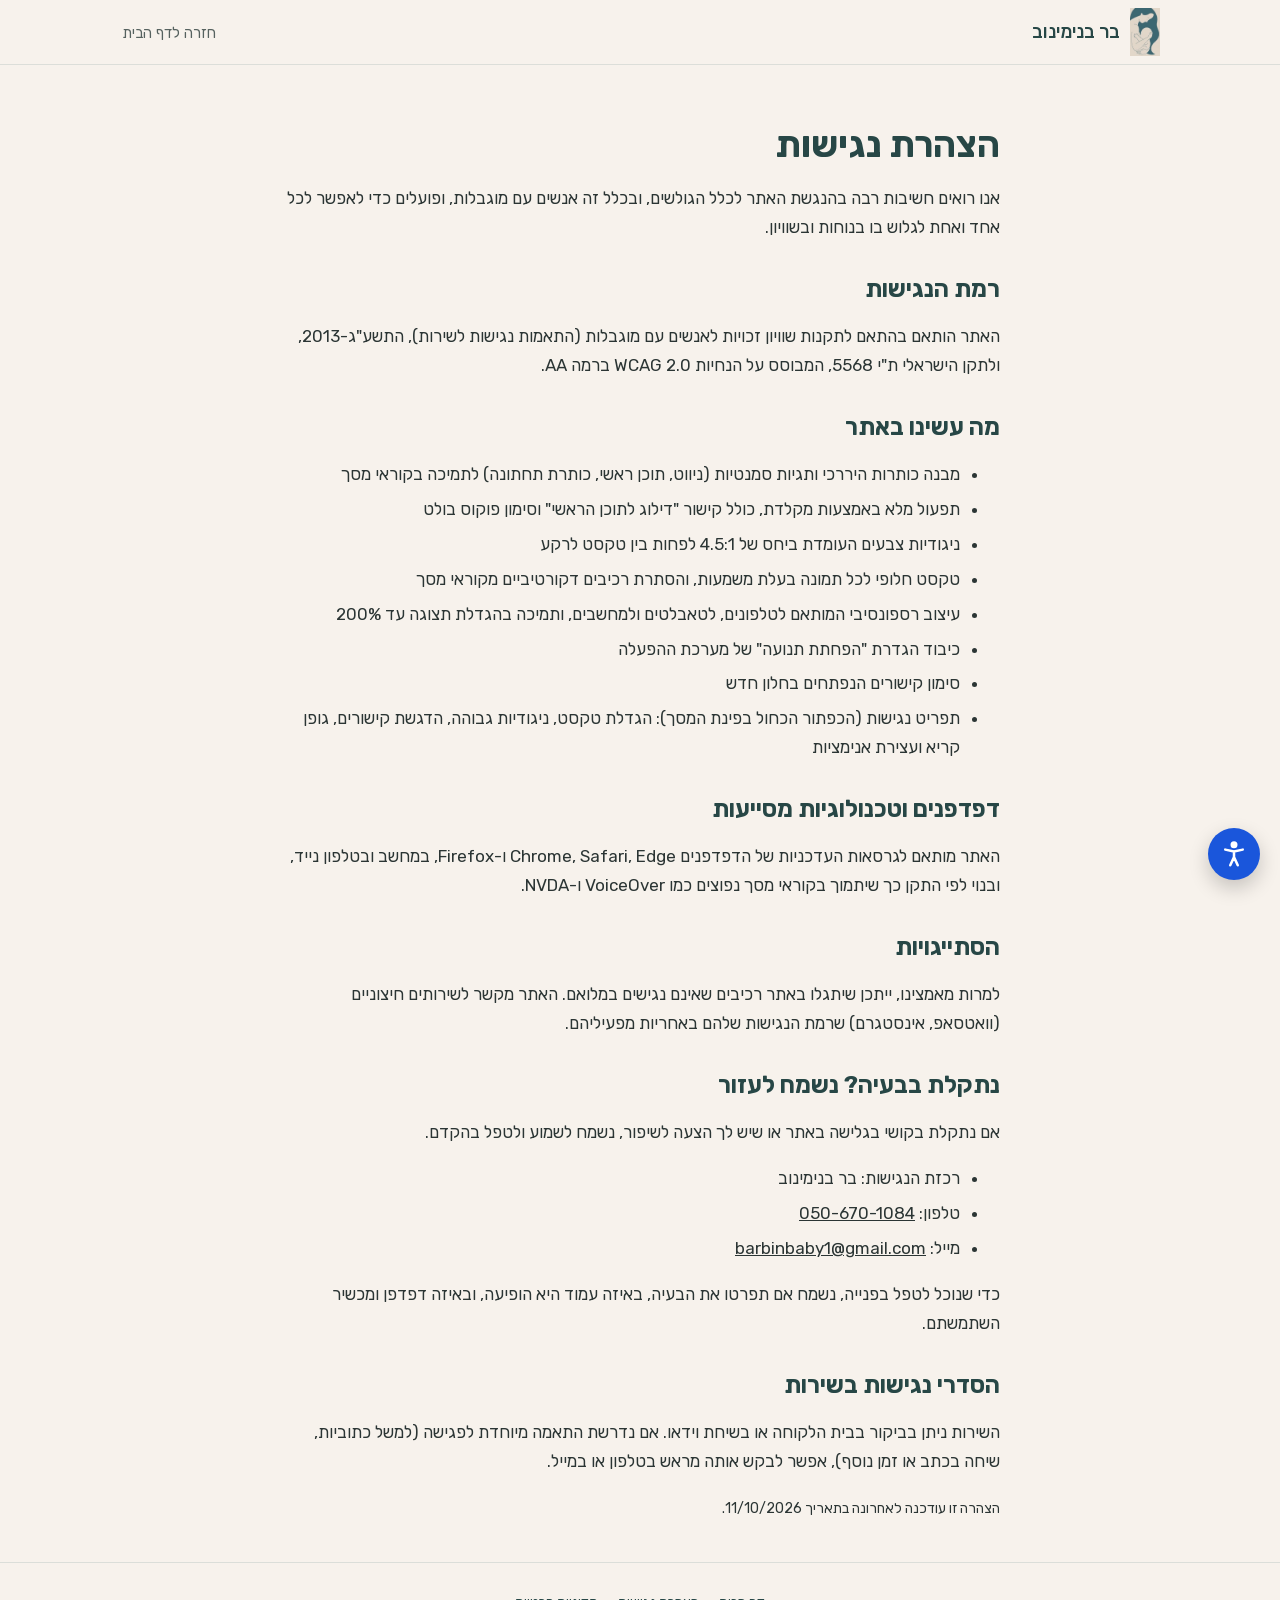
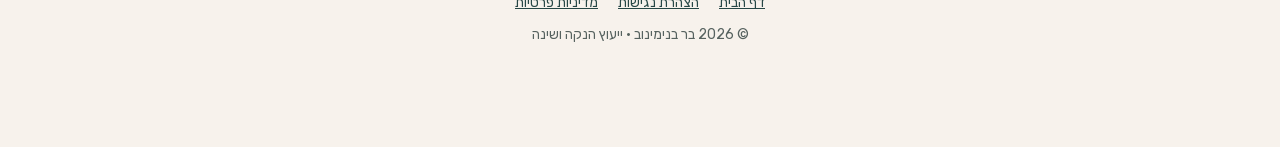
==== accessibility.html @ 2f5b2adc "v5 copy + design: new about text, 4 service cards (prep, newborn, lactation, sleep) with colored hea" ====
<!doctype html>
<html lang="he" dir="rtl">
<head>
<meta charset="utf-8">
<meta name="viewport" content="width=device-width, initial-scale=1">
<title>הצהרת נגישות | בר בנימינוב</title>
<meta name="robots" content="noindex">
<link rel="icon" href="img/mark.jpg">
<link rel="stylesheet" href="site.css?v=6">
</head>
<body>
<a class="skip" href="#main">דילוג לתוכן הראשי</a>
<header class="site"><div class="wrap nav"><a class="brand" href="index.html"><img src="img/mark.jpg" alt=""><span>בר בנימינוב</span></a><nav aria-label="ניווט ראשי"><ul><li><a href="index.html">חזרה לדף הבית</a></li></ul></nav></div></header>
<main id="main" tabindex="-1" class="doc">
<h1>הצהרת נגישות</h1>
<p>אנו רואים חשיבות רבה בהנגשת האתר לכלל הגולשים, ובכלל זה אנשים עם מוגבלות, ופועלים כדי לאפשר לכל אחד ואחת לגלוש בו בנוחות ובשוויון.</p>

<h2>רמת הנגישות</h2>
<p>האתר הותאם בהתאם לתקנות שוויון זכויות לאנשים עם מוגבלות (התאמות נגישות לשירות), התשע"ג-2013, ולתקן הישראלי ת"י 5568, המבוסס על הנחיות WCAG 2.0 ברמה AA.</p>

<h2>מה עשינו באתר</h2>
<ul>
  <li>מבנה כותרות היררכי ותגיות סמנטיות (ניווט, תוכן ראשי, כותרת תחתונה) לתמיכה בקוראי מסך</li>
  <li>תפעול מלא באמצעות מקלדת, כולל קישור "דילוג לתוכן הראשי" וסימון פוקוס בולט</li>
  <li>ניגודיות צבעים העומדת ביחס של 4.5:1 לפחות בין טקסט לרקע</li>
  <li>טקסט חלופי לכל תמונה בעלת משמעות, והסתרת רכיבים דקורטיביים מקוראי מסך</li>
  <li>עיצוב רספונסיבי המותאם לטלפונים, לטאבלטים ולמחשבים, ותמיכה בהגדלת תצוגה עד 200%</li>
  <li>כיבוד הגדרת "הפחתת תנועה" של מערכת ההפעלה</li>
  <li>סימון קישורים הנפתחים בחלון חדש</li>
  <li>תפריט נגישות (הכפתור הכחול בפינת המסך): הגדלת טקסט, ניגודיות גבוהה, הדגשת קישורים, גופן קריא ועצירת אנימציות</li>
</ul>

<h2>דפדפנים וטכנולוגיות מסייעות</h2>
<p>האתר מותאם לגרסאות העדכניות של הדפדפנים Chrome, Safari, Edge ו-Firefox, במחשב ובטלפון נייד, ובנוי לפי התקן כך שיתמוך בקוראי מסך נפוצים כמו VoiceOver ו-NVDA.</p>

<h2>הסתייגויות</h2>
<p>למרות מאמצינו, ייתכן שיתגלו באתר רכיבים שאינם נגישים במלואם. האתר מקשר לשירותים חיצוניים (וואטסאפ, אינסטגרם) שרמת הנגישות שלהם באחריות מפעיליהם.</p>

<h2>נתקלת בבעיה? נשמח לעזור</h2>
<p>אם נתקלת בקושי בגלישה באתר או שיש לך הצעה לשיפור, נשמח לשמוע ולטפל בהקדם.</p>
<ul>
  <li>רכזת הנגישות: בר בנימינוב</li>
  <li>טלפון: <a href="tel:+972506701084" dir="ltr">050-670-1084</a></li>
  <li>מייל: <a href="mailto:barbinbaby1@gmail.com">barbinbaby1@gmail.com</a></li>
</ul>
<p>כדי שנוכל לטפל בפנייה, נשמח אם תפרטו את הבעיה, באיזה עמוד היא הופיעה, ובאיזה דפדפן ומכשיר השתמשתם.</p>

<h2>הסדרי נגישות בשירות</h2>
<p>השירות ניתן בביקור בבית הלקוחה או בשיחת וידאו. אם נדרשת התאמה מיוחדת לפגישה (למשל כתוביות, שיחה בכתב או זמן נוסף), אפשר לבקש אותה מראש בטלפון או במייל.</p>

<p><small>הצהרה זו עודכנה לאחרונה בתאריך 11/10/2026.</small></p>
</main>
<footer class="site"><nav aria-label="קישורים משפטיים"><ul><li><a href="index.html">דף הבית</a></li><li><a href="accessibility.html">הצהרת נגישות</a></li><li><a href="privacy.html">מדיניות פרטיות</a></li></ul></nav><p style="margin:0">© 2026 בר בנימינוב · ייעוץ הנקה ושינה</p></footer>
<script src="a11y.js"></script>
</body>
</html>
---- site.css ----
@font-face{font-family:Rubik;font-style:normal;font-weight:300 700;font-display:swap;src:url(fonts/rubik-hebrew.woff2) format('woff2');unicode-range:U+0307-0308,U+0590-05FF,U+200C-2010,U+20AA,U+25CC,U+FB1D-FB4F}
@font-face{font-family:Rubik;font-style:normal;font-weight:300 700;font-display:swap;src:url(fonts/rubik-latin.woff2) format('woff2');unicode-range:U+0000-00FF,U+0131,U+0152-0153,U+02BB-02BC,U+02C6,U+02DA,U+02DC,U+0304,U+0308,U+0329,U+2000-206F,U+20AC,U+2122,U+2191,U+2193,U+2212,U+2215,U+FEFF,U+FFFD}

:root{
  --bg:#F7F2EC; --sand:#EFE6DC; --card:#FFFDFB;
  --primary:#3F6B6A; --deep:#274746; --accent:#934B35; --blush:#F3D6C8;
  --text:#2B3534; --muted:#56625F; --focus:#1A56DB; --wa:#157A3E;
  --tint-1:color-mix(in srgb,var(--primary) 14%,#fff);
  --tint-2:color-mix(in srgb,var(--accent) 14%,#fff);
}
*{box-sizing:border-box}
html{scroll-behavior:smooth}
body{margin:0;font-family:Rubik,"Segoe UI",Arial,sans-serif;background:var(--bg);color:var(--text);line-height:1.7;font-size:17px}
img{max-width:100%;display:block}
a{color:inherit}
.wrap{max-width:1080px;margin:0 auto;padding:0 20px}
.sr-only{position:absolute;width:1px;height:1px;padding:0;margin:-1px;overflow:hidden;clip:rect(0,0,0,0);white-space:nowrap;border:0}

/* keyboard focus: always visible, never removed */
:focus-visible{outline:3px solid var(--focus);outline-offset:3px;border-radius:6px}
.skip{position:absolute;top:-60px;right:16px;z-index:100;background:var(--deep);color:#fff;padding:10px 18px;border-radius:0 0 10px 10px;text-decoration:none;font-weight:500}
.skip:focus{top:0}

header.site{position:sticky;top:0;z-index:10;background:color-mix(in srgb,var(--bg) 94%,transparent);backdrop-filter:blur(6px);border-bottom:1px solid color-mix(in srgb,var(--primary) 15%,transparent)}
.nav{display:flex;align-items:center;justify-content:space-between;min-height:64px;gap:16px}
.brand{display:flex;align-items:center;gap:10px;text-decoration:none}
.brand img{width:30px;height:48px;object-fit:cover;mix-blend-mode:multiply}
.brand span{font-weight:500;color:var(--deep);font-size:19px}
.nav ul{display:flex;gap:22px;list-style:none;margin:0;padding:0}
.nav ul a{text-decoration:none;color:var(--muted);font-size:15px;padding:6px 2px}
.nav ul a:hover{color:var(--primary);text-decoration:underline}

.btn{display:inline-flex;align-items:center;gap:8px;min-height:48px;padding:12px 26px;border-radius:999px;text-decoration:none;font-weight:500;font-size:16px;transition:transform .15s,background .15s}
.btn:hover{transform:translateY(-1px)}
.btn-main{background:var(--primary);color:#fff}
.btn-main:hover{background:var(--deep)}
.btn-ghost{border:1.5px solid var(--primary);color:var(--primary)}
.btn svg{width:20px;height:20px;flex:none}

.hero{padding:64px 0 72px}
.hero-grid{display:grid;grid-template-columns:1.1fr .9fr;gap:48px;align-items:center}
.eyebrow{color:var(--accent);font-weight:500;font-size:15px;letter-spacing:.3px;margin:0}
h1{font-size:46px;line-height:1.2;margin:10px 0 18px;color:var(--deep);font-weight:700}
.lead{font-size:19px;color:var(--muted);margin:0 0 28px;max-width:520px}
.ctas{display:flex;gap:12px;flex-wrap:wrap}
.badges{display:flex;gap:10px;flex-wrap:wrap;margin:28px 0 0;padding:0;list-style:none}
.badges li{background:var(--sand);color:var(--deep);padding:6px 14px;border-radius:999px;font-size:14px}
.hero-photo{position:relative;margin:0}
.hero-photo .blob{position:absolute;inset:-18px -18px 18px 18px;background:var(--blush);border-radius:42% 58% 55% 45% / 50% 45% 55% 50%}
.hero-photo img{position:relative;border-radius:36px;aspect-ratio:1/1;object-fit:cover;width:100%;box-shadow:0 20px 40px color-mix(in srgb,var(--deep) 18%,transparent)}

section{padding:72px 0}
.sec-head{text-align:center;max-width:620px;margin:0 auto 44px}
h2{font-size:34px;color:var(--deep);margin:6px 0 10px;font-weight:700;line-height:1.3}
.sec-head p{color:var(--muted);margin:0}

.alt{background:var(--sand)}
.about-grid{display:grid;grid-template-columns:auto 1fr;gap:44px;align-items:center}
.avatar{width:200px;height:200px;border-radius:50%;object-fit:cover;border:6px solid var(--card)}
.about h2{margin-top:0}
.about p{margin:0 0 12px}

.cards{display:grid;grid-template-columns:repeat(2,1fr);gap:24px;align-items:stretch}
.card{--band:var(--primary);--tint:#DCEBE8;background:var(--tint);border-radius:24px;overflow:hidden;display:flex;flex-direction:column;box-shadow:0 8px 24px color-mix(in srgb,var(--deep) 10%,transparent)}
.c-olive{--band:#55703E;--tint:#E3ECD9}
.c-clay{--band:#934B35;--tint:#F7E0D3}
.c-teal{--band:#3F6B6A;--tint:#DCEBE8}
.c-lav{--band:#6E4F93;--tint:#E3DDF0}
.card-head{background:var(--band);color:#fff;display:flex;align-items:center;gap:12px;padding:18px 26px}
.card-head svg{width:28px;height:28px;flex:none}
.card-head h3{margin:0;font-size:23px;color:#fff;flex:1}
.card .tag{background:#fff;color:var(--band);font-size:13px;font-weight:500;padding:3px 12px;border-radius:999px;white-space:nowrap}
.card-body{padding:22px 26px 26px;flex:1}
.card-body > p{color:var(--muted);margin:0 0 14px}
.card ul{margin:0;padding:0 18px 0 0;color:var(--text)}
.card li{margin-bottom:6px}
.card li::marker{color:var(--band)}
.card .note-in{margin:14px 0 0;font-weight:500;color:var(--band)}
.swipe-hint{display:none}
.s-cream{background:var(--bg)}
.s-peach{background:#F4E1D6}
.s-lav{background:#E3DDF0}
.s-deep{background:var(--deep);color:#fff}
.s-deep .eyebrow{color:#F3D6C8}
.s-deep h2{color:#fff}
.s-deep strong{color:#F3D6C8;font-weight:700}
.s-deep .avatar{border-color:#F3D6C8}
.s-deep :focus-visible{outline-color:#fff}

.formats{display:grid;grid-template-columns:repeat(3,1fr);gap:16px;margin:28px 0 0;padding:0;list-style:none}
.formats li{display:flex;gap:12px;align-items:center;background:var(--sand);border-radius:18px;padding:16px 18px}
.formats svg{width:26px;height:26px;color:var(--primary);flex:none}
.formats b{display:block;font-weight:500}
.formats span{font-size:14px;color:var(--muted)}

.steps{display:grid;grid-template-columns:repeat(3,1fr);gap:56px;margin:0;padding:0;list-style:none;align-items:stretch}
.steps li{--c:var(--primary);position:relative;text-align:center;padding:28px 22px 26px;background:var(--card);border:2px solid var(--c);border-radius:22px}
.steps li:not(:last-child)::after{content:"";position:absolute;top:50%;left:-44px;width:32px;height:32px;transform:translateY(-50%);background:url("data:image/svg+xml,%3Csvg xmlns='http://www.w3.org/2000/svg' viewBox='0 0 24 24' fill='none' stroke='%23274746' stroke-width='2.2' stroke-linecap='round' stroke-linejoin='round'%3E%3Cpath d='M19 12H5M11 6l-6 6 6 6'/%3E%3C/svg%3E") center/contain no-repeat;opacity:.75}
.steps .n{width:52px;height:52px;margin:0 auto 14px;border-radius:50%;background:var(--c);color:#fff;display:grid;place-items:center;font-size:21px;font-weight:500}
.steps h3{margin:0 0 6px;color:var(--deep);font-size:20px}
.steps p{margin:0;color:var(--muted)}

.faq-list{max-width:760px;margin:0 auto}
details{background:var(--card);border-radius:18px;margin-bottom:12px}
summary{cursor:pointer;font-weight:500;color:var(--deep);list-style:none;display:flex;justify-content:space-between;gap:12px;padding:18px 22px}
summary::-webkit-details-marker{display:none}
summary::after{content:"+";font-size:22px;line-height:1;color:var(--accent)}
details[open] summary::after{content:"\2212"}
details p{margin:0;padding:0 22px 18px;color:var(--muted)}

.contact{text-align:center}
.contact-box{background:var(--deep);color:#fff;border-radius:32px;padding:56px 24px}
.contact-box h2{color:#fff}
.contact-box p{margin:0 auto 28px;max-width:520px}
.contact-box .btn-main{background:#fff;color:var(--deep)}
.contact-links{display:flex;justify-content:center;gap:12px 28px;flex-wrap:wrap;margin:28px 0 0;padding:0;list-style:none;font-size:15px}
.contact-links a{text-decoration:none;display:inline-flex;gap:8px;align-items:center;padding:6px 4px}
.contact-links a:hover{text-decoration:underline}
.contact-links svg{width:18px;height:18px}
.contact-box :focus-visible{outline-color:#fff}

.note{max-width:760px;margin:0 auto;font-size:14px;color:var(--muted);text-align:center}

footer.site{text-align:center;color:var(--muted);font-size:14px;padding:28px 20px 100px;border-top:1px solid color-mix(in srgb,var(--primary) 15%,transparent)}
footer.site nav ul{display:flex;justify-content:center;flex-wrap:wrap;gap:6px 20px;list-style:none;padding:0;margin:0 0 8px}
footer.site a{color:var(--deep)}

.wa-float{position:fixed;bottom:20px;left:20px;z-index:20;width:58px;height:58px;border-radius:50%;background:var(--wa);display:grid;place-items:center;box-shadow:0 8px 20px rgba(0,0,0,.2)}
.wa-float svg{width:32px;height:32px;color:#fff}
.wa-label{display:none}
@media (min-width:821px){
  .wa-float{width:auto;height:64px;padding:0 24px 0 20px;border-radius:999px;display:flex;gap:10px;align-items:center;text-decoration:none}
  .wa-float svg{width:34px;height:34px}
  .wa-label{display:inline;color:#fff;font-weight:500;font-size:18px}
}

/* legal pages */
.doc{max-width:760px;margin:0 auto;padding:48px 20px 24px}
.doc h1{font-size:36px}
.doc h2{font-size:24px;margin-top:32px}
.doc li{margin-bottom:6px}

/* accessibility menu */
.a11y-btn{position:fixed;bottom:20px;right:20px;z-index:30;width:52px;height:52px;border-radius:50%;border:0;background:var(--focus);color:#fff;display:grid;place-items:center;cursor:pointer;box-shadow:0 8px 20px rgba(0,0,0,.2)}
.a11y-btn svg{width:30px;height:30px}
.a11y-panel{position:fixed;bottom:84px;right:20px;z-index:30;width:min(300px,calc(100vw - 40px));background:#fff;color:#1d1d1d;border-radius:16px;padding:16px;box-shadow:0 12px 40px rgba(0,0,0,.25);font-size:15px}
.a11y-panel[hidden]{display:none}
.a11y-panel h2{font-size:18px;margin:0 0 10px;color:#1d1d1d}
.a11y-panel .grid{display:grid;grid-template-columns:1fr 1fr;gap:8px}
.a11y-panel button{font:inherit;font-size:14px;min-height:44px;border:1.5px solid #c9c9c9;background:#f7f7f7;color:#1d1d1d;border-radius:10px;cursor:pointer;padding:6px}
.a11y-panel button[aria-pressed="true"]{background:#1A56DB;border-color:#1A56DB;color:#fff}
.a11y-panel .row{display:flex;justify-content:space-between;align-items:center;margin-top:12px;gap:8px}
.a11y-panel a{color:#1A56DB}

html.a11y-big{font-size:120%}
html.a11y-big body{font-size:20px}
html.a11y-readable body,html.a11y-readable button{font-family:Arial,Helvetica,sans-serif!important;letter-spacing:.02em;word-spacing:.08em}
html.a11y-links a{text-decoration:underline!important;text-underline-offset:3px}
html.a11y-links main a,html.a11y-links footer a{outline:2px dashed currentColor;outline-offset:2px}
html.a11y-contrast{--bg:#fff;--sand:#fff;--card:#fff;--primary:#000;--deep:#000;--accent:#000;--blush:#fff;--text:#000;--muted:#000;--tint-1:#fff;--tint-2:#fff}
html.a11y-contrast .steps li{--c:#000}
html.a11y-contrast .card{background:#fff!important;border-color:#000!important}
html.a11y-contrast .s-peach,html.a11y-contrast .s-lav,html.a11y-contrast .s-deep{background:#fff;color:#000}
html.a11y-contrast .s-deep h2,html.a11y-contrast .s-deep strong,html.a11y-contrast .s-deep .eyebrow{color:#000}
html.a11y-contrast .card{--band:#000;--tint:#fff}
html.a11y-contrast .card,html.a11y-contrast details,html.a11y-contrast .formats li,html.a11y-contrast .badges li{border:2px solid #000}
html.a11y-contrast .contact-box{background:#000}
html.a11y-contrast img{filter:grayscale(1) contrast(1.1)}
html.a11y-noanim *{animation:none!important;transition:none!important;scroll-behavior:auto!important}

@media (prefers-reduced-motion:reduce){*{animation:none!important;transition:none!important;scroll-behavior:auto!important}}

@media (max-width:820px){
  body{font-size:16px}
  .nav ul{display:none}
  .hero{padding:36px 0 48px}
  .hero-grid,.about-grid{grid-template-columns:1fr;gap:32px}
  .hero-photo{order:-1;max-width:360px;margin:0 auto}
  h1{font-size:34px}
  .about-grid h2,.about-grid .eyebrow{text-align:center}
  .avatar{margin:0 auto;width:160px;height:160px}
  .steps,.formats{grid-template-columns:1fr}
  .cards{display:flex;gap:14px;overflow-x:auto;scroll-snap-type:x mandatory;margin:0 -20px;padding:4px 20px 18px;scrollbar-width:none}
  .cards::-webkit-scrollbar{display:none}
  .card{flex:0 0 86%;scroll-snap-align:center}
  .swipe-hint{display:block;text-align:center;font-size:14px;color:var(--muted);margin:-28px 0 14px}
  .swipe-hint::after{content:" \2190"}
  .steps{gap:48px}
  .steps li:not(:last-child)::after{top:auto;left:50%;bottom:-42px;transform:translateX(-50%) rotate(-90deg)}
  section{padding:52px 0}
  h2{font-size:28px}
}
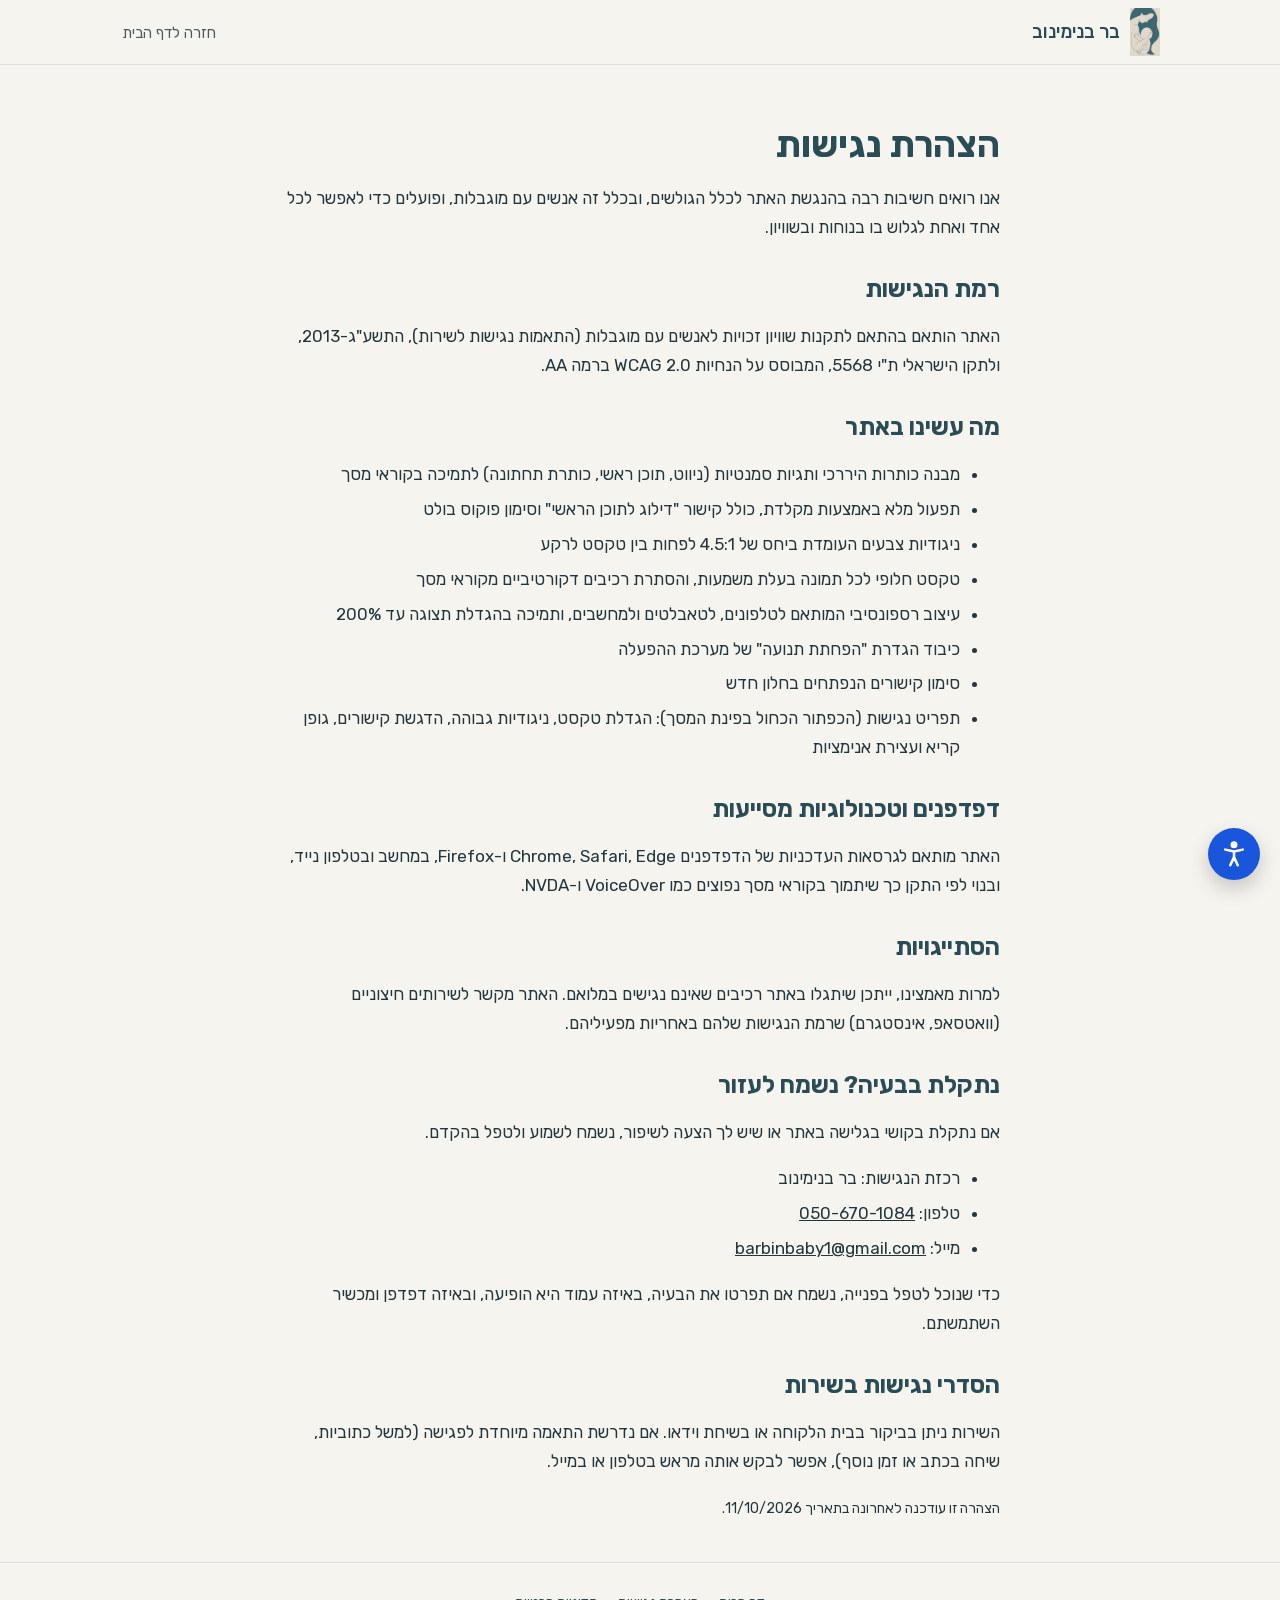
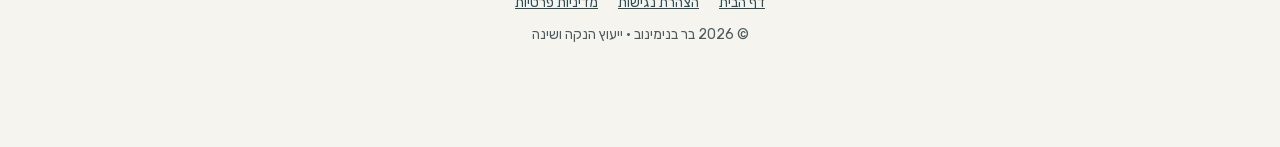
==== commit 3fcdc387: "v6: Canva palette (cream/sage/smoky/deep blue/sand), unified service card copy in feminine singular," ====
--- a/accessibility.html
+++ b/accessibility.html
@@ -6,7 +6,7 @@
 <title>הצהרת נגישות | בר בנימינוב</title>
 <meta name="robots" content="noindex">
 <link rel="icon" href="img/mark.jpg">
-<link rel="stylesheet" href="site.css?v=6">
+<link rel="stylesheet" href="site.css?v=7">
 </head>
 <body>
 <a class="skip" href="#main">דילוג לתוכן הראשי</a>
--- a/site.css
+++ b/site.css
@@ -2,9 +2,9 @@
 @font-face{font-family:Rubik;font-style:normal;font-weight:300 700;font-display:swap;src:url(fonts/rubik-latin.woff2) format('woff2');unicode-range:U+0000-00FF,U+0131,U+0152-0153,U+02BB-02BC,U+02C6,U+02DA,U+02DC,U+0304,U+0308,U+0329,U+2000-206F,U+20AC,U+2122,U+2191,U+2193,U+2212,U+2215,U+FEFF,U+FFFD}
 
 :root{
-  --bg:#F7F2EC; --sand:#EFE6DC; --card:#FFFDFB;
-  --primary:#3F6B6A; --deep:#274746; --accent:#934B35; --blush:#F3D6C8;
-  --text:#2B3534; --muted:#56625F; --focus:#1A56DB; --wa:#157A3E;
+  --bg:#F6F4EF; --sand:#E9E3D9; --card:#FFFFFF;
+  --primary:#3F6C7A; --deep:#2A4C57; --accent:#3F6C7A; --blush:#BFD8D2;
+  --text:#22363D; --muted:#4A5A5E; --sage:#9FB8A0; --smoky:#BFD8D2; --focus:#1A56DB; --wa:#157A3E;
   --tint-1:color-mix(in srgb,var(--primary) 14%,#fff);
   --tint-2:color-mix(in srgb,var(--accent) 14%,#fff);
 }
@@ -61,30 +61,31 @@
 .about p{margin:0 0 12px}
 
 .cards{display:grid;grid-template-columns:repeat(2,1fr);gap:24px;align-items:stretch}
-.card{--band:var(--primary);--tint:#DCEBE8;background:var(--tint);border-radius:24px;overflow:hidden;display:flex;flex-direction:column;box-shadow:0 8px 24px color-mix(in srgb,var(--deep) 10%,transparent)}
-.c-olive{--band:#55703E;--tint:#E3ECD9}
-.c-clay{--band:#934B35;--tint:#F7E0D3}
-.c-teal{--band:#3F6B6A;--tint:#DCEBE8}
-.c-lav{--band:#6E4F93;--tint:#E3DDF0}
-.card-head{background:var(--band);color:#fff;display:flex;align-items:center;gap:12px;padding:18px 26px}
+.card{--band:var(--primary);--ink:#fff;background:var(--card);border-radius:24px;overflow:hidden;display:flex;flex-direction:column;box-shadow:0 8px 24px color-mix(in srgb,var(--deep) 12%,transparent)}
+.c-prep{--band:var(--sage);--ink:#22363D}
+.c-newborn{--band:var(--sand);--ink:#22363D}
+.c-lact{--band:var(--primary);--ink:#fff}
+.c-sleep{--band:var(--smoky);--ink:#22363D}
+.card-head{background:var(--band);color:var(--ink);display:flex;align-items:center;gap:12px;padding:18px 26px}
 .card-head svg{width:28px;height:28px;flex:none}
-.card-head h3{margin:0;font-size:23px;color:#fff;flex:1}
-.card .tag{background:#fff;color:var(--band);font-size:13px;font-weight:500;padding:3px 12px;border-radius:999px;white-space:nowrap}
+.card-head h3{margin:0;font-size:23px;color:var(--ink);flex:1}
+.card .tag{background:#fff;color:#22363D;box-shadow:0 1px 3px rgba(0,0,0,.12);font-size:13px;font-weight:500;padding:3px 12px;border-radius:999px;white-space:nowrap}
 .card-body{padding:22px 26px 26px;flex:1}
 .card-body > p{color:var(--muted);margin:0 0 14px}
 .card ul{margin:0;padding:0 18px 0 0;color:var(--text)}
 .card li{margin-bottom:6px}
-.card li::marker{color:var(--band)}
-.card .note-in{margin:14px 0 0;font-weight:500;color:var(--band)}
+.card li::marker{color:var(--primary)}
+.card .note-in{margin:14px 0 0;font-weight:500;color:var(--deep)}
 .swipe-hint{display:none}
 .s-cream{background:var(--bg)}
-.s-peach{background:#F4E1D6}
-.s-lav{background:#E3DDF0}
-.s-deep{background:var(--deep);color:#fff}
-.s-deep .eyebrow{color:#F3D6C8}
+.s-sand{background:var(--sand)}
+.s-smoky{background:var(--smoky)}
+.s-smoky .eyebrow{color:var(--deep)}
+.s-deep{background:var(--primary);color:#fff}
+.s-deep .eyebrow{color:#F6F4EF}
 .s-deep h2{color:#fff}
-.s-deep strong{color:#F3D6C8;font-weight:700}
-.s-deep .avatar{border-color:#F3D6C8}
+.s-deep strong{color:#fff;font-weight:700;box-shadow:inset 0 -3px 0 var(--sage)}
+.s-deep .avatar{border-color:var(--smoky)}
 .s-deep :focus-visible{outline-color:#fff}
 
 .formats{display:grid;grid-template-columns:repeat(3,1fr);gap:16px;margin:28px 0 0;padding:0;list-style:none}
@@ -160,9 +161,9 @@
 html.a11y-contrast{--bg:#fff;--sand:#fff;--card:#fff;--primary:#000;--deep:#000;--accent:#000;--blush:#fff;--text:#000;--muted:#000;--tint-1:#fff;--tint-2:#fff}
 html.a11y-contrast .steps li{--c:#000}
 html.a11y-contrast .card{background:#fff!important;border-color:#000!important}
-html.a11y-contrast .s-peach,html.a11y-contrast .s-lav,html.a11y-contrast .s-deep{background:#fff;color:#000}
+html.a11y-contrast .s-sand,html.a11y-contrast .s-smoky,html.a11y-contrast .s-deep{background:#fff;color:#000}
 html.a11y-contrast .s-deep h2,html.a11y-contrast .s-deep strong,html.a11y-contrast .s-deep .eyebrow{color:#000}
-html.a11y-contrast .card{--band:#000;--tint:#fff}
+html.a11y-contrast .card{--band:var(--primary);--ink:#fff;background:var(--card);border-radius:24px;overflow:hidden;display:flex;flex-direction:column;box-shadow:0 8px 24px color-mix(in srgb,var(--deep) 12%,transparent)}
 html.a11y-contrast .card,html.a11y-contrast details,html.a11y-contrast .formats li,html.a11y-contrast .badges li{border:2px solid #000}
 html.a11y-contrast .contact-box{background:#000}
 html.a11y-contrast img{filter:grayscale(1) contrast(1.1)}
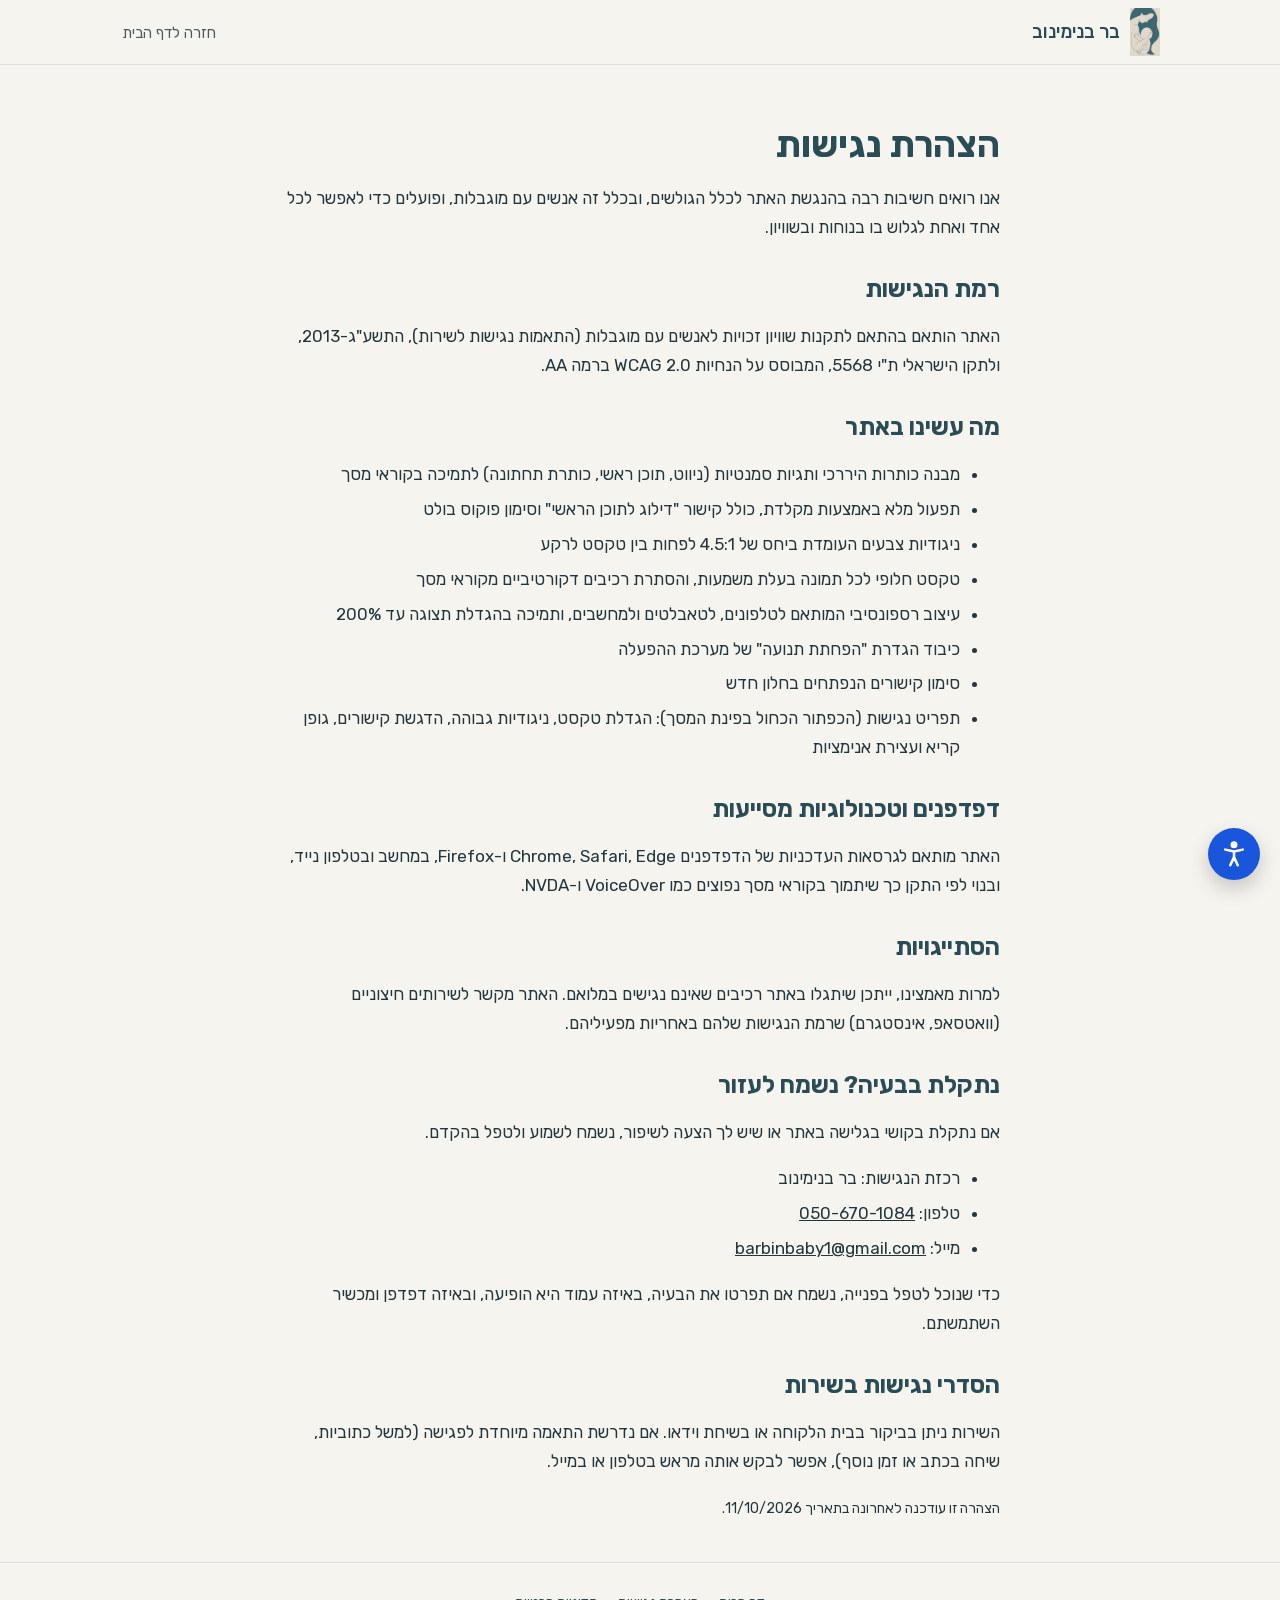
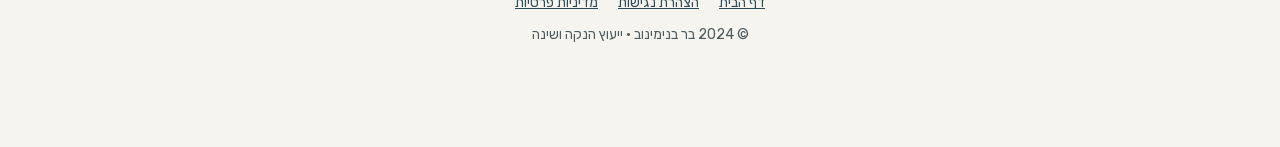
==== commit 4119dfc2: "copy (Bar's notes): no WhatsApp in card notes and step 3, friendlier contact line, footer year 2024 " ====
--- a/accessibility.html
+++ b/accessibility.html
@@ -6,7 +6,7 @@
 <title>הצהרת נגישות | בר בנימינוב</title>
 <meta name="robots" content="noindex">
 <link rel="icon" href="img/mark.jpg">
-<link rel="stylesheet" href="site.css?v=7">
+<link rel="stylesheet" href="site.css?v=11">
 </head>
 <body>
 <a class="skip" href="#main">דילוג לתוכן הראשי</a>
@@ -50,7 +50,7 @@
 
 <p><small>הצהרה זו עודכנה לאחרונה בתאריך 11/10/2026.</small></p>
 </main>
-<footer class="site"><nav aria-label="קישורים משפטיים"><ul><li><a href="index.html">דף הבית</a></li><li><a href="accessibility.html">הצהרת נגישות</a></li><li><a href="privacy.html">מדיניות פרטיות</a></li></ul></nav><p style="margin:0">© 2026 בר בנימינוב · ייעוץ הנקה ושינה</p></footer>
+<footer class="site"><nav aria-label="קישורים משפטיים"><ul><li><a href="index.html">דף הבית</a></li><li><a href="accessibility.html">הצהרת נגישות</a></li><li><a href="privacy.html">מדיניות פרטיות</a></li></ul></nav><p style="margin:0">© 2024 בר בנימינוב · ייעוץ הנקה ושינה</p></footer>
 <script src="a11y.js"></script>
 </body>
 </html>
--- a/site.css
+++ b/site.css
@@ -2,9 +2,9 @@
 @font-face{font-family:Rubik;font-style:normal;font-weight:300 700;font-display:swap;src:url(fonts/rubik-latin.woff2) format('woff2');unicode-range:U+0000-00FF,U+0131,U+0152-0153,U+02BB-02BC,U+02C6,U+02DA,U+02DC,U+0304,U+0308,U+0329,U+2000-206F,U+20AC,U+2122,U+2191,U+2193,U+2212,U+2215,U+FEFF,U+FFFD}
 
 :root{
-  --bg:#F6F4EF; --sand:#E9E3D9; --card:#FFFFFF;
+  --bg:#F6F4EF; --sand:#E3EFEC; --card:#FFFFFF;
   --primary:#3F6C7A; --deep:#2A4C57; --accent:#3F6C7A; --blush:#BFD8D2;
-  --text:#22363D; --muted:#4A5A5E; --sage:#9FB8A0; --smoky:#BFD8D2; --focus:#1A56DB; --wa:#157A3E;
+  --text:#22363D; --muted:#4A5A5E; --sage:#9FB8A0; --smoky:#BFD8D2; --smokyl:#E3EFEC; --focus:#1A56DB; --wa:#157A3E;
   --tint-1:color-mix(in srgb,var(--primary) 14%,#fff);
   --tint-2:color-mix(in srgb,var(--accent) 14%,#fff);
 }
@@ -62,10 +62,8 @@
 
 .cards{display:grid;grid-template-columns:repeat(2,1fr);gap:24px;align-items:stretch}
 .card{--band:var(--primary);--ink:#fff;background:var(--card);border-radius:24px;overflow:hidden;display:flex;flex-direction:column;box-shadow:0 8px 24px color-mix(in srgb,var(--deep) 12%,transparent)}
-.c-prep{--band:var(--sage);--ink:#22363D}
-.c-newborn{--band:var(--sand);--ink:#22363D}
-.c-lact{--band:var(--primary);--ink:#fff}
-.c-sleep{--band:var(--smoky);--ink:#22363D}
+.c-prep,.c-sleep{--band:var(--primary);--ink:#fff}
+.c-newborn,.c-lact{--band:var(--smoky);--ink:#22363D}
 .card-head{background:var(--band);color:var(--ink);display:flex;align-items:center;gap:12px;padding:18px 26px}
 .card-head svg{width:28px;height:28px;flex:none}
 .card-head h3{margin:0;font-size:23px;color:var(--ink);flex:1}
@@ -78,21 +76,26 @@
 .card .note-in{margin:14px 0 0;font-weight:500;color:var(--deep)}
 .swipe-hint{display:none}
 .s-cream{background:var(--bg)}
-.s-sand{background:var(--sand)}
+.s-smokyl{background:var(--smokyl)}
+.s-smokyl .eyebrow{color:var(--deep)}
+.s-sagebg{background:var(--sage)}
+.s-sagebg .eyebrow,.s-sagebg h2{color:#22363D}
 .s-smoky{background:var(--smoky)}
 .s-smoky .eyebrow{color:var(--deep)}
-.s-deep{background:var(--primary);color:#fff}
-.s-deep .eyebrow{color:#F6F4EF}
-.s-deep h2{color:#fff}
-.s-deep strong{color:#fff;font-weight:700;box-shadow:inset 0 -3px 0 var(--sage)}
-.s-deep .avatar{border-color:var(--smoky)}
-.s-deep :focus-visible{outline-color:#fff}
+.s-sage{background:var(--sage);color:#22363D}
+.s-sage .eyebrow{color:#22363D}
+.s-sage h2{color:#22363D}
+.s-sage strong{color:#1B2B30;font-weight:700}
+.s-sage .avatar{border-color:var(--bg)}
+.s-sage :focus-visible{outline-color:#22363D}
 
 .formats{display:grid;grid-template-columns:repeat(3,1fr);gap:16px;margin:28px 0 0;padding:0;list-style:none}
-.formats li{display:flex;gap:12px;align-items:center;background:var(--sand);border-radius:18px;padding:16px 18px}
-.formats svg{width:26px;height:26px;color:var(--primary);flex:none}
+.formats li{display:flex;gap:12px;align-items:center;background:var(--smoky);color:#22363D;border-radius:18px;padding:16px 18px}
+.formats li:nth-child(2){background:var(--primary);color:#fff}
+.formats li:nth-child(2) svg,.formats li:nth-child(2) span{color:#fff}
+.formats svg{width:26px;height:26px;color:#22363D;flex:none}
 .formats b{display:block;font-weight:500}
-.formats span{font-size:14px;color:var(--muted)}
+.formats span{font-size:14px;color:#22363D}
 
 .steps{display:grid;grid-template-columns:repeat(3,1fr);gap:56px;margin:0;padding:0;list-style:none;align-items:stretch}
 .steps li{--c:var(--primary);position:relative;text-align:center;padding:28px 22px 26px;background:var(--card);border:2px solid var(--c);border-radius:22px}
@@ -110,7 +113,7 @@
 details p{margin:0;padding:0 22px 18px;color:var(--muted)}
 
 .contact{text-align:center}
-.contact-box{background:var(--deep);color:#fff;border-radius:32px;padding:56px 24px}
+.contact-box{background:var(--primary);color:#fff;border-radius:32px;padding:56px 24px}
 .contact-box h2{color:#fff}
 .contact-box p{margin:0 auto 28px;max-width:520px}
 .contact-box .btn-main{background:#fff;color:var(--deep)}
@@ -161,8 +164,8 @@
 html.a11y-contrast{--bg:#fff;--sand:#fff;--card:#fff;--primary:#000;--deep:#000;--accent:#000;--blush:#fff;--text:#000;--muted:#000;--tint-1:#fff;--tint-2:#fff}
 html.a11y-contrast .steps li{--c:#000}
 html.a11y-contrast .card{background:#fff!important;border-color:#000!important}
-html.a11y-contrast .s-sand,html.a11y-contrast .s-smoky,html.a11y-contrast .s-deep{background:#fff;color:#000}
-html.a11y-contrast .s-deep h2,html.a11y-contrast .s-deep strong,html.a11y-contrast .s-deep .eyebrow{color:#000}
+html.a11y-contrast .s-sagebg,html.a11y-contrast .formats li,html.a11y-contrast .s-smokyl,html.a11y-contrast .s-smoky,html.a11y-contrast .s-sage{background:#fff;color:#000}
+html.a11y-contrast .s-sage h2,html.a11y-contrast .s-sage strong,html.a11y-contrast .s-sage .eyebrow{color:#000}
 html.a11y-contrast .card{--band:var(--primary);--ink:#fff;background:var(--card);border-radius:24px;overflow:hidden;display:flex;flex-direction:column;box-shadow:0 8px 24px color-mix(in srgb,var(--deep) 12%,transparent)}
 html.a11y-contrast .card,html.a11y-contrast details,html.a11y-contrast .formats li,html.a11y-contrast .badges li{border:2px solid #000}
 html.a11y-contrast .contact-box{background:#000}
@@ -191,3 +194,4 @@
   section{padding:52px 0}
   h2{font-size:28px}
 }
+
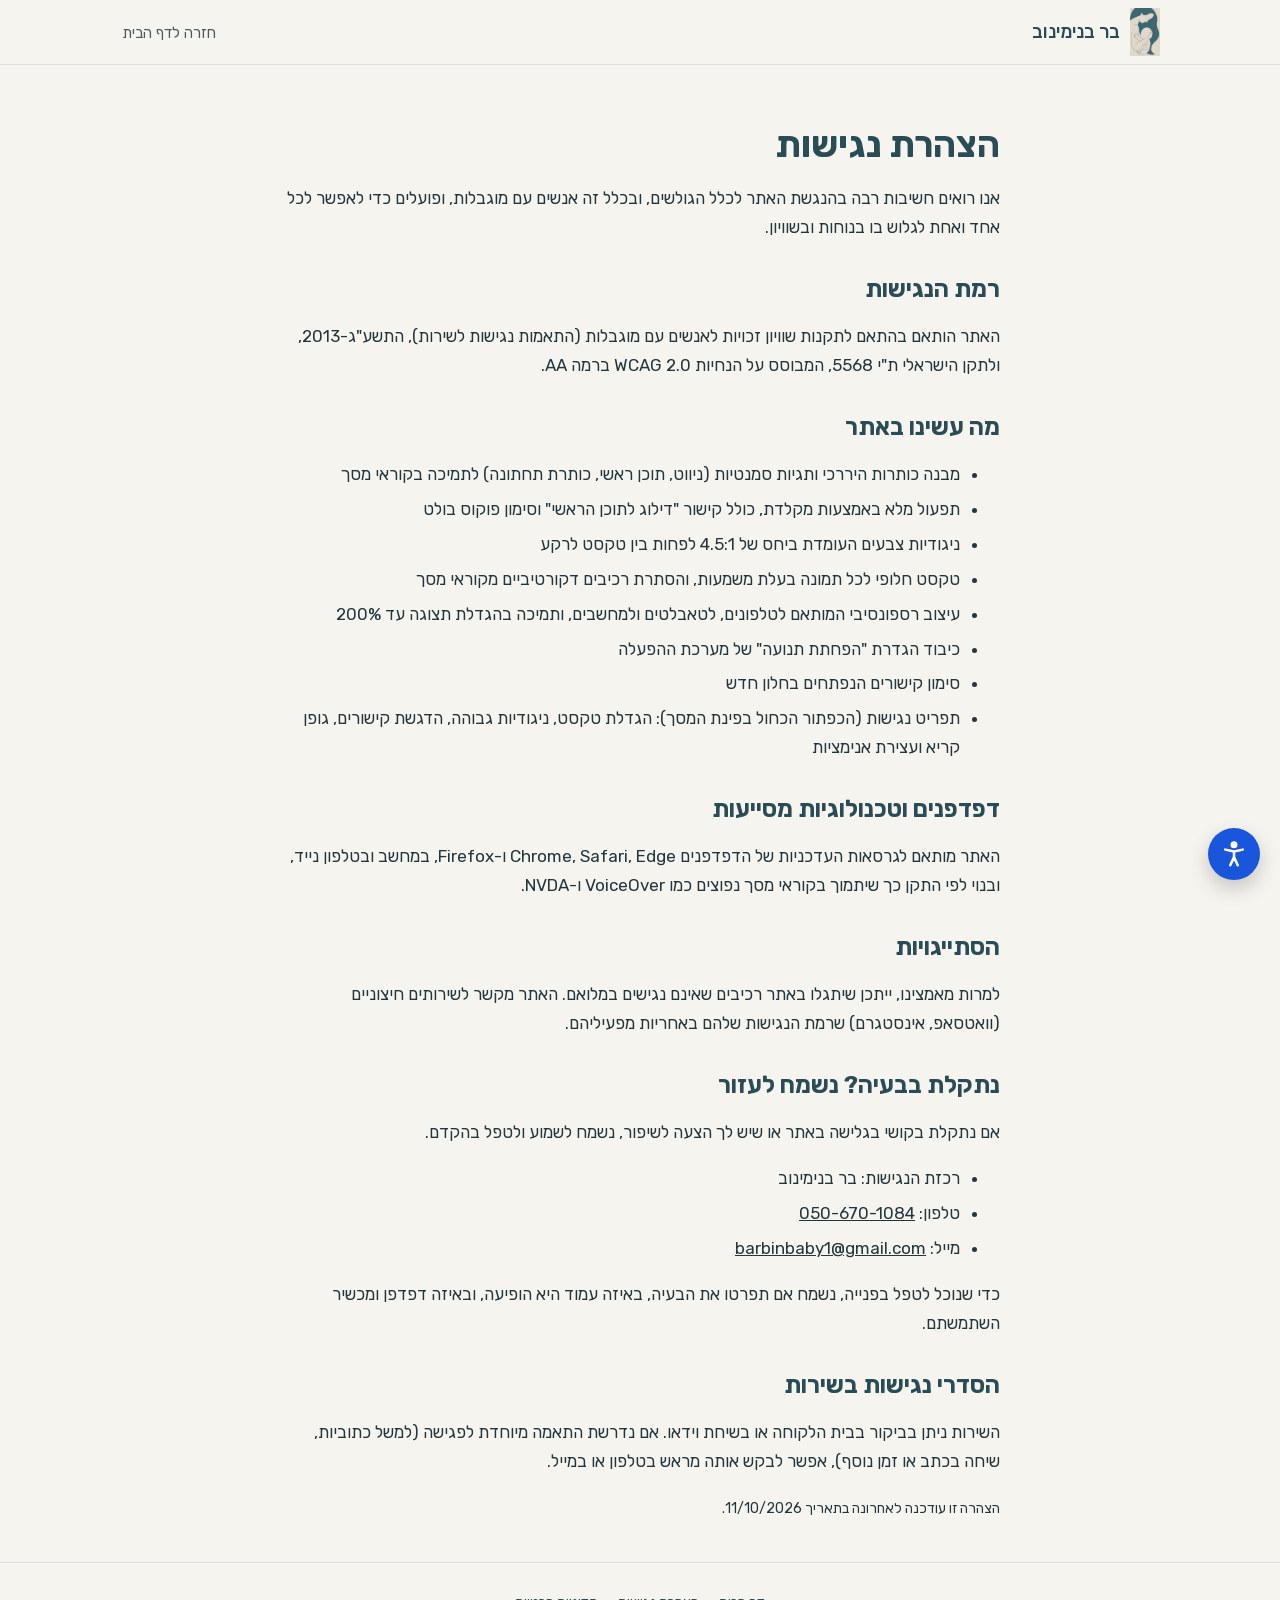
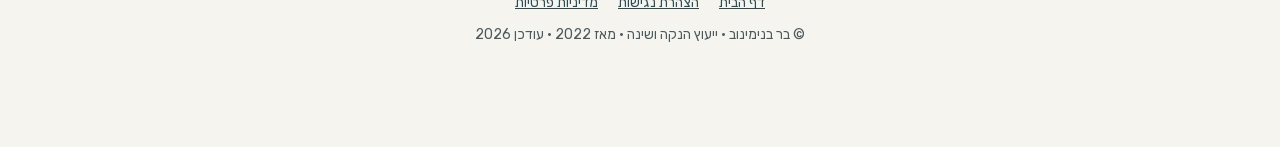
==== commit 69174775: "copy: white heart, stronger medical disclaimer (private practice, MDA 101), footer 'since 2022, upda" ====
--- a/accessibility.html
+++ b/accessibility.html
@@ -50,7 +50,7 @@
 
 <p><small>הצהרה זו עודכנה לאחרונה בתאריך 11/10/2026.</small></p>
 </main>
-<footer class="site"><nav aria-label="קישורים משפטיים"><ul><li><a href="index.html">דף הבית</a></li><li><a href="accessibility.html">הצהרת נגישות</a></li><li><a href="privacy.html">מדיניות פרטיות</a></li></ul></nav><p style="margin:0">© 2024 בר בנימינוב · ייעוץ הנקה ושינה</p></footer>
+<footer class="site"><nav aria-label="קישורים משפטיים"><ul><li><a href="index.html">דף הבית</a></li><li><a href="accessibility.html">הצהרת נגישות</a></li><li><a href="privacy.html">מדיניות פרטיות</a></li></ul></nav><p style="margin:0">© בר בנימינוב · ייעוץ הנקה ושינה · מאז 2022 · עודכן 2026</p></footer>
 <script src="a11y.js"></script>
 </body>
 </html>
